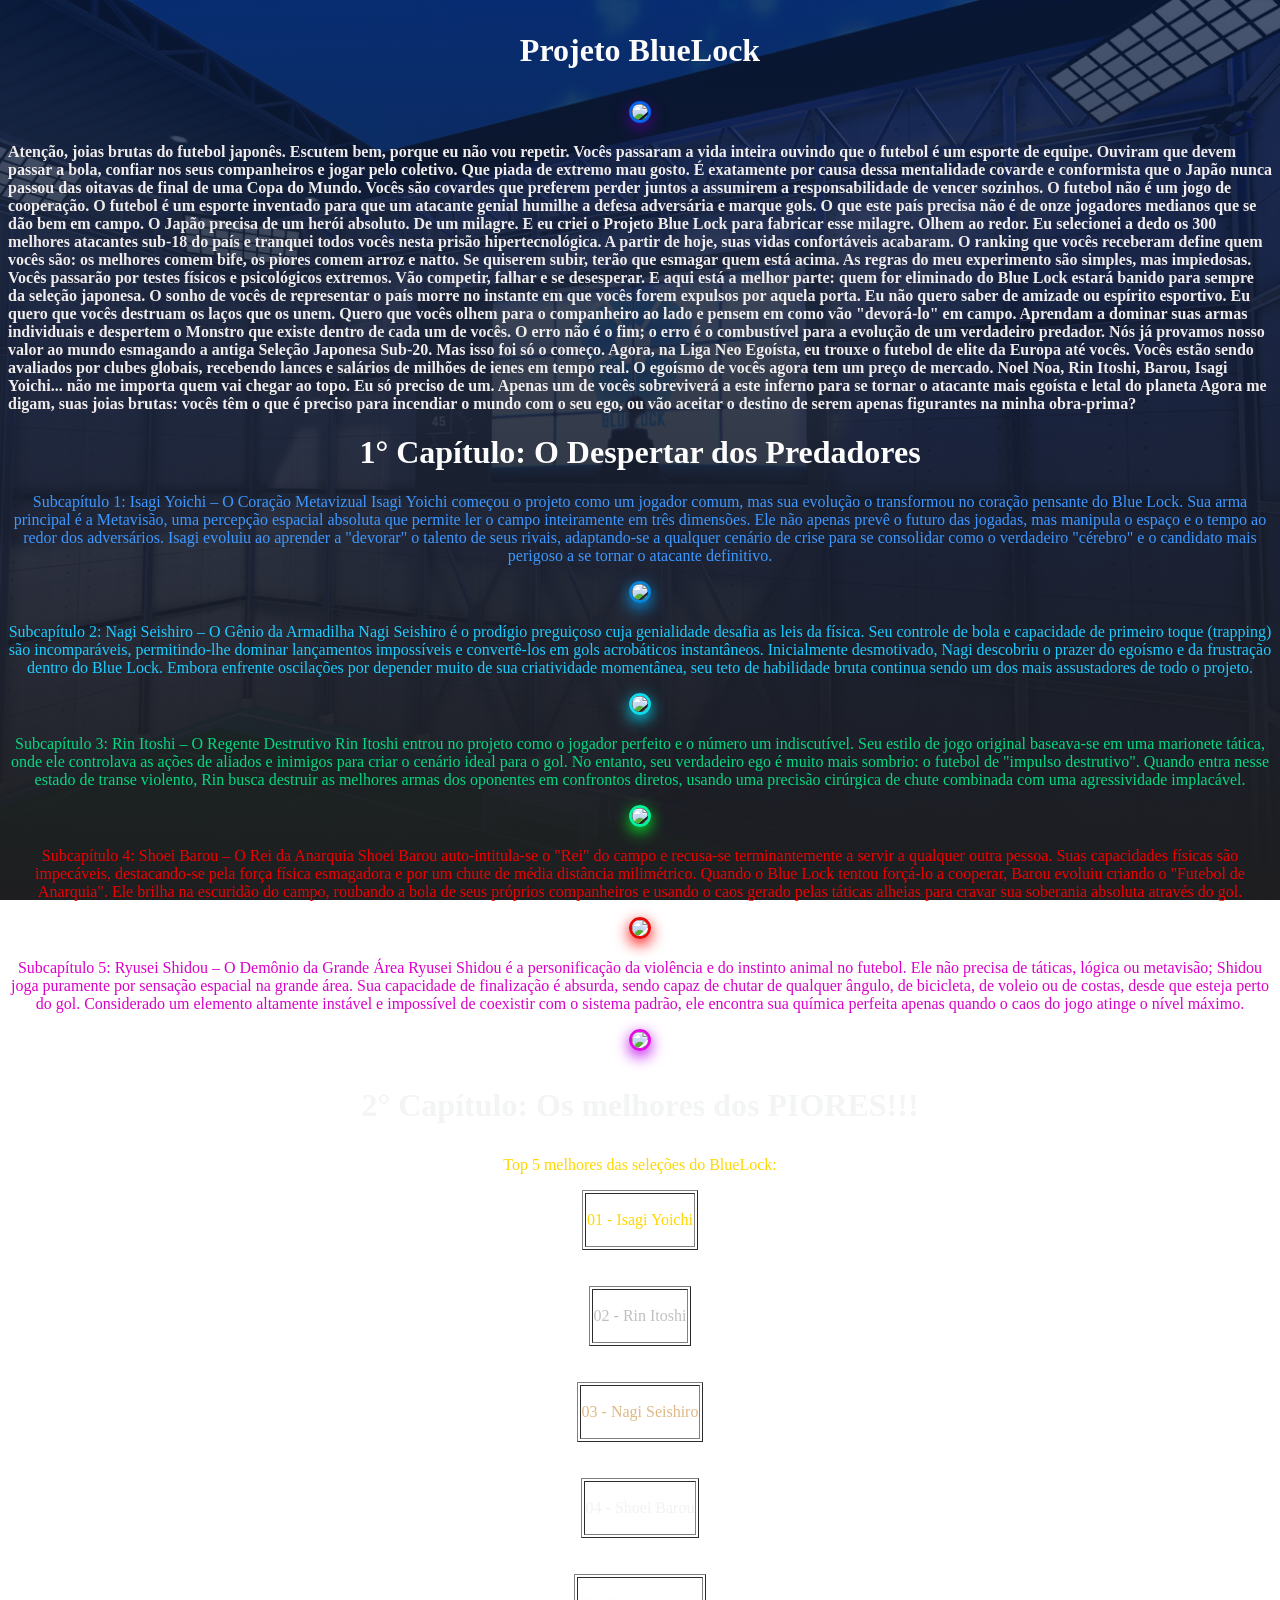
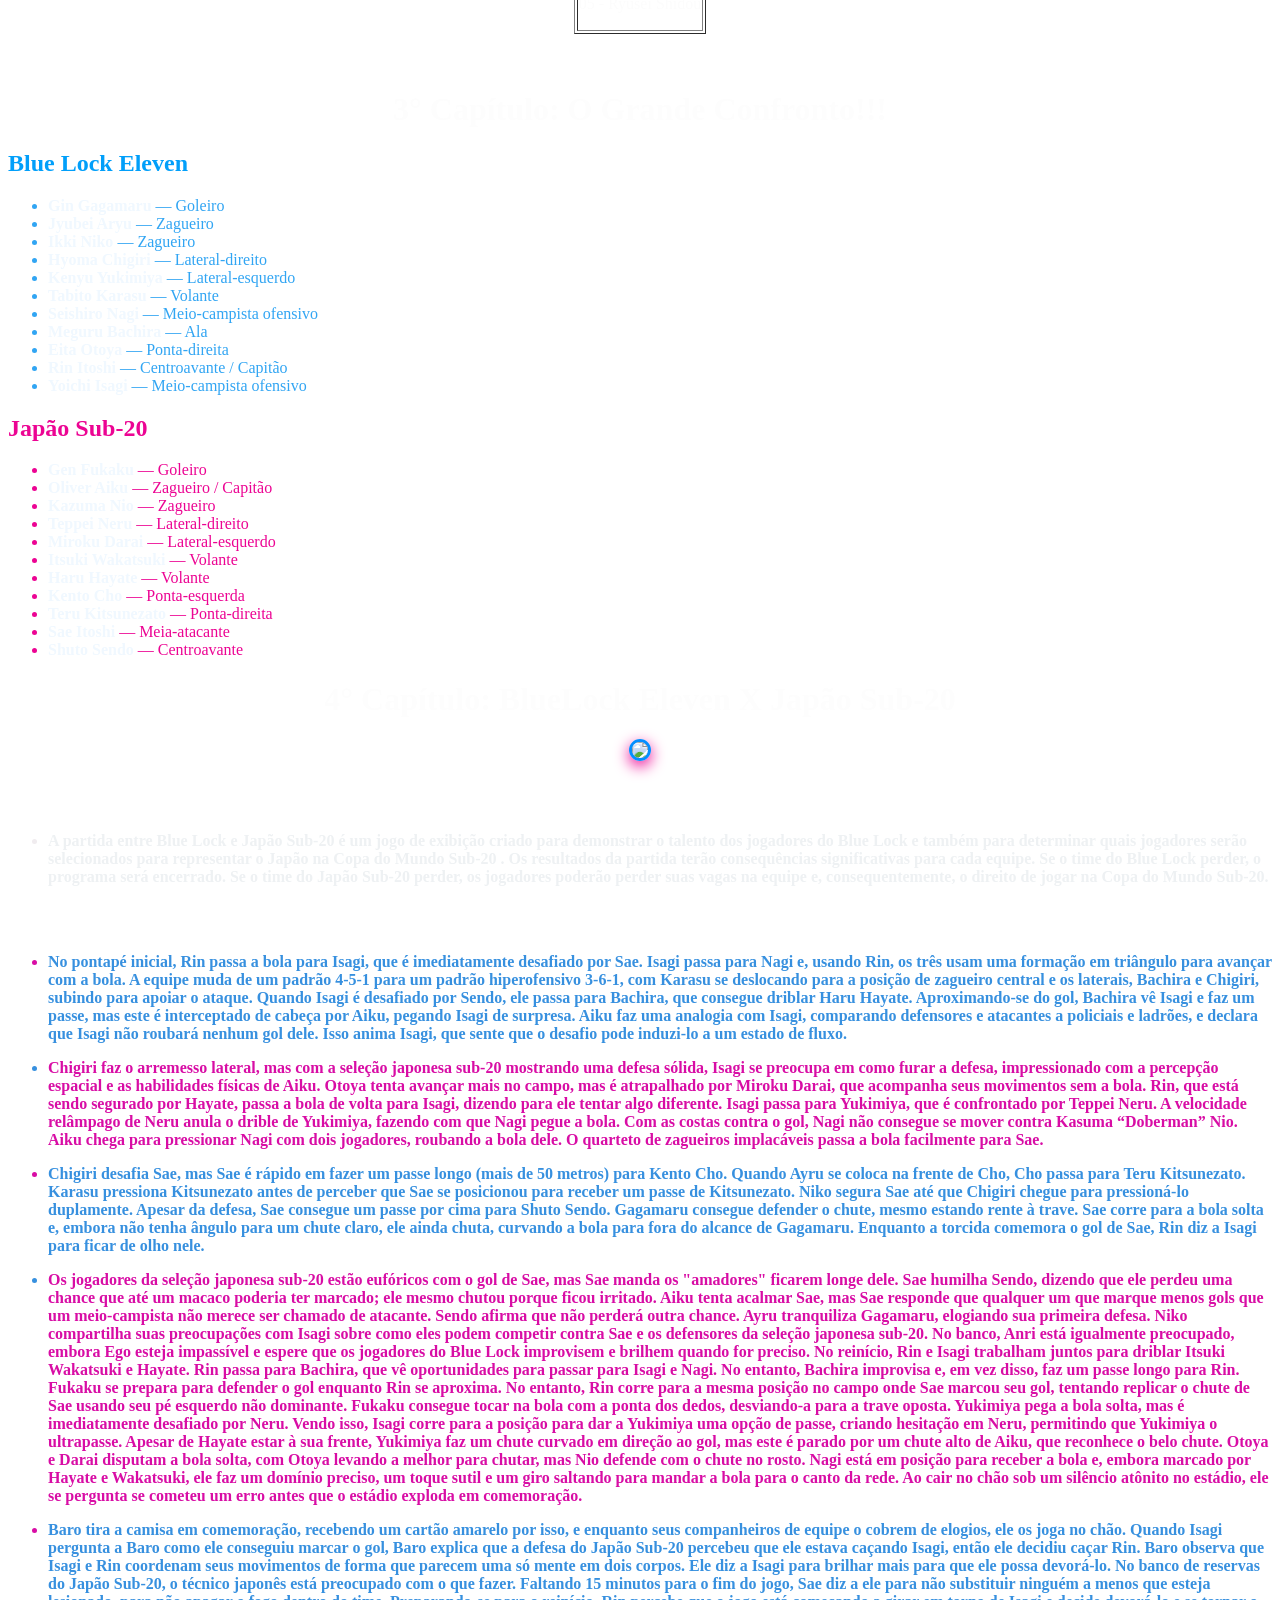
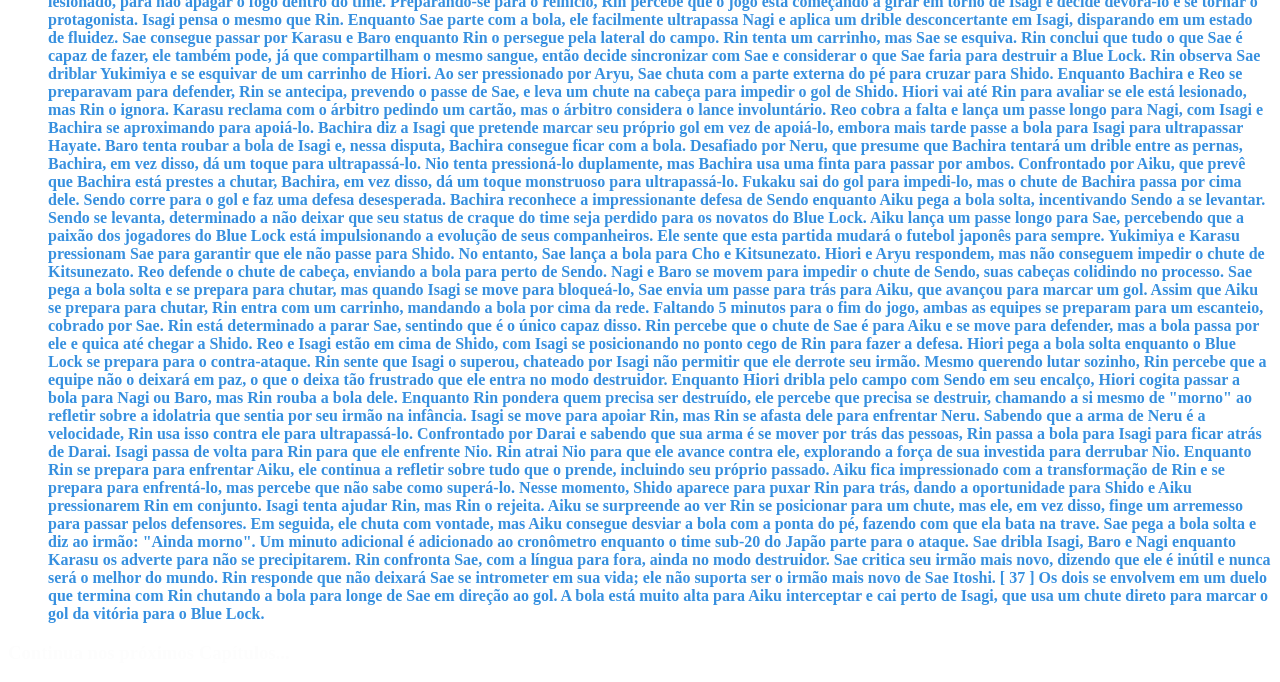
==== dnv/cap1.html @ 69945e7f "atividade2" ====
<!DOCTYPE html>
<html>
<head>
    
<link rel="stylesheet" href="style.css">
<title>BlueLock Team</title>

</head>
<body style="background: url(blue: .jpg;;);">
<center>
   <tr>  
   <h1><p style="color: rgb(252, 252, 252);">Projeto BlueLock </p></h1>
     </td></tr>

</center>

<center>
<img src="C:\Users\Aluno\Downloads\ego23.jpg" style="width: 30%;" class="fotoEGO" >

</center>


<p style="color: rgb(240, 236, 236);">
    <strong>Atenção, joias brutas do futebol japonês. Escutem bem, porque eu não vou repetir.
Vocês passaram a vida inteira ouvindo que o futebol é um esporte de equipe. 
Ouviram que devem passar a bola, confiar nos seus companheiros e jogar pelo coletivo.
 Que piada de extremo mau gosto. É exatamente por causa dessa mentalidade covarde e
  conformista que o Japão nunca passou das oitavas de final de uma Copa do Mundo. 
  Vocês são covardes que preferem perder juntos a assumirem a responsabilidade de vencer sozinhos.
O futebol não é um jogo de cooperação. O futebol é um esporte inventado para que
 um atacante genial humilhe a defesa adversária e marque gols. O que este país 
 precisa não é de onze jogadores medianos que se dão bem em campo. O Japão precisa 
 de um herói absoluto. De um milagre. E eu criei o Projeto Blue Lock para fabricar esse milagre.
Olhem ao redor. Eu selecionei a dedo os 300 melhores atacantes sub-18 do país e 
tranquei todos vocês nesta prisão hipertecnológica. A partir de hoje, suas vidas 
confortáveis acabaram. O ranking que vocês receberam define quem vocês são: os 
melhores comem bife, os piores comem arroz e natto. Se quiserem subir, terão que esmagar 
quem está acima. As regras do meu experimento são simples, mas impiedosas. Vocês passarão por testes
 físicos e psicológicos extremos. Vão competir, falhar e se desesperar. E aqui está 
 a melhor parte: quem for eliminado do Blue Lock estará banido para sempre da seleção
 japonesa. O sonho de vocês de representar o país morre no instante em que vocês forem expulsos por aquela porta.
Eu não quero saber de amizade ou espírito esportivo. Eu quero que vocês destruam os 
laços que os unem. Quero que vocês olhem para o companheiro ao lado e pensem em como
 vão "devorá-lo" em campo. Aprendam a dominar suas armas individuais e despertem o 
 Monstro que existe dentro de cada um de vocês. O erro não é o fim; o erro é o combustível 
 para a evolução de um verdadeiro predador.
Nós já provamos nosso valor ao mundo esmagando a antiga Seleção Japonesa Sub-20. Mas
 isso foi só o começo. Agora, na Liga Neo Egoísta, eu trouxe o futebol de elite da 
 Europa até vocês. Vocês estão sendo avaliados por clubes globais, recebendo lances 
 e salários de milhões de ienes em tempo real. O egoísmo de vocês agora tem um preço de mercado.
Noel Noa, Rin Itoshi, Barou, Isagi Yoichi... não me importa quem vai chegar ao topo.
 Eu só preciso de um. Apenas um de vocês sobreviverá a este inferno para se tornar o 
 atacante mais egoísta e letal do planeta Agora me digam, suas joias brutas: vocês têm o
  que é preciso para incendiar o mundo com o seu ego, ou vão aceitar o destino de serem 
  apenas figurantes na minha obra-prima?
</strong>
 

<center>
<tr>  
   <h1><strong style="color: rgb(253, 253, 253);">1° Capítulo: O Despertar dos Predadores</strong></h1>
     </td></tr>

<p style="color: rgb(62, 152, 255);">
Subcapítulo 1: Isagi Yoichi – O Coração Metavizual


    Isagi Yoichi começou o projeto como um jogador comum, mas sua evolução o transformou no coração pensante do Blue Lock. Sua arma principal é a Metavisão, uma percepção espacial absoluta que permite ler o campo inteiramente em três dimensões. Ele não apenas prevê o futuro das jogadas, mas manipula o espaço e o tempo ao redor dos adversários. Isagi evoluiu ao aprender a "devorar" o talento de seus rivais, adaptando-se a qualquer cenário de crise para se consolidar como o verdadeiro "cérebro" e o candidato mais perigoso a se tornar o atacante definitivo.
</p>

<img src="C:\Users\Aluno\Downloads\isagi.jpg" style="width: 15%;" class="fotoB" >



<p style="color: rgb(30, 203, 255);">Subcapítulo 2: Nagi Seishiro – O Gênio da Armadilha

Nagi Seishiro é o prodígio preguiçoso cuja genialidade desafia as leis da física. Seu controle de bola e capacidade de primeiro toque (trapping) são incomparáveis, permitindo-lhe dominar lançamentos impossíveis e convertê-los em gols acrobáticos instantâneos. Inicialmente desmotivado, Nagi descobriu o prazer do egoísmo e da frustração dentro do Blue Lock. Embora enfrente oscilações por depender muito de sua criatividade momentânea, seu teto de habilidade bruta continua sendo um dos mais assustadores de todo o projeto.
</p>

<img src="C:\Users\Aluno\Downloads\nagi.jpg" style="width: 15%;" class="fotoA" >



<p style="color: rgb(7, 216, 129);">Subcapítulo 3: Rin Itoshi – O Regente Destrutivo

Rin Itoshi entrou no projeto como o jogador perfeito e o número um indiscutível. Seu estilo de jogo original baseava-se em uma marionete tática, onde ele controlava as ações de aliados e inimigos para criar o cenário ideal para o gol. No entanto, seu verdadeiro ego é muito mais sombrio: o futebol de "impulso destrutivo". Quando entra nesse estado de transe violento, Rin busca destruir as melhores armas dos oponentes em confrontos diretos, usando uma precisão cirúrgica de chute combinada com uma agressividade implacável.
</p>
<img src="C:\Users\Aluno\Downloads\rin.jpg" style="width: 15%;" class="fotoC" >



<p style="color: rgb(238, 0, 0);">Subcapítulo 4: Shoei Barou – O Rei da Anarquia

Shoei Barou auto-intitula-se o "Rei" do campo e recusa-se terminantemente a servir a qualquer outra pessoa. Suas capacidades físicas são impecáveis, destacando-se pela força física esmagadora e por um chute de média distância milimétrico. Quando o Blue Lock tentou forçá-lo a cooperar, Barou evoluiu criando o "Futebol de Anarquia". Ele brilha na escuridão do campo, roubando a bola de seus próprios companheiros e usando o caos gerado pelas táticas alheias para cravar sua soberania absoluta através do gol.
</p>
<img src="C:\Users\Aluno\Downloads\barou.jpg" style="width: 15%;" class="fotoD" >



<p style="color: rgb(218, 2, 200);">Subcapítulo 5: Ryusei Shidou – O Demônio da Grande Área

Ryusei Shidou é a personificação da violência e do instinto animal no futebol. Ele não precisa de táticas, lógica ou metavisão; Shidou joga puramente por sensação espacial na grande área. Sua capacidade de finalização é absurda, sendo capaz de chutar de qualquer ângulo, de bicicleta, de voleio ou de costas, desde que esteja perto do gol. Considerado um elemento altamente instável e impossível de coexistir com o sistema padrão, ele encontra sua química perfeita apenas quando o caos do jogo atinge o nível máximo.
</p>
<img src="C:\Users\Aluno\Downloads\shidou.jpg" style="width: 15%;" class="fotoE">

</center>
<center>
    <tr>  
   <h1><p style="color: rgb(242, 245, 244);">2° Capítulo: Os melhores dos PIORES!!! </p></h1>
     </td></tr>
</center>
<center>
<p style="color: gold;">Top 5 melhores das seleções do BlueLock: </p>

<table border="1">
    <tr> 
    <td><label><p style="color: gold;"> 01 - Isagi Yoichi</p> </label>
    </table>

<br><br>

    <table border="1">
     <tr> 
    <td><label> <p style="color: silver;">02 - Rin Itoshi</p> </label>
    </table>

<br><br>

    <table border="1">
    <tr> 
    <td><label>  <p style="color: burlywood;">03 - Nagi Seishiro </p> </label>
    </table>

<br><br>

    <table border="1"> 
    <tr> 
    <td><label> <p style="color: rgb(243, 241, 243);">04 - Shoei Barou </p></label>
    </table>

<br><br>

    <table border="1"> 
     <tr> 
    <td><label><p style="color: rgb(252, 252, 252);"> 05 - Ryusei Shidou </p></label>
    </table>

    <br><br>

</center>



<center>
<tr>  
   <h1><strong style="color: rgb(253, 253, 253);">3° Capítulo: O Grande Confronto!!!</strong></h1>
     </tr>
</center>





<section class="escalacao">

    <h2 style="color: rgb(1, 159, 250);"> Blue Lock Eleven</h2 style>

    <ul>
         <li style="color: rgb(49, 165, 243);"><strong style="color: aliceblue;">Gin Gagamaru</strong> — Goleiro</li>
         <li style="color: rgb(49, 165, 243);"><strong style="color: aliceblue;">Jyubei Aryu</strong> — Zagueiro</li>
         <li style="color: rgb(49, 165, 243);"><strong style="color: aliceblue;">Ikki Niko</strong> — Zagueiro</li>
         <li style="color: rgb(49, 165, 243);"><strong style="color: aliceblue;">Hyoma Chigiri</strong> — Lateral-direito</li>
         <li style="color: rgb(49, 165, 243);"><strong style="color: aliceblue;">Kenyu Yukimiya</strong> — Lateral-esquerdo</li>
         <li style="color: rgb(49, 165, 243);"><strong style="color: aliceblue;">Tabito Karasu</strong> — Volante</li>
         <li style="color: rgb(49, 165, 243);"><strong style="color: aliceblue;">Seishiro Nagi</strong> — Meio-campista ofensivo</li>
         <li style="color: rgb(49, 165, 243);"><strong style="color: aliceblue;">Meguru Bachira</strong> — Ala</li>
         <li style="color: rgb(49, 165, 243);"><strong style="color: aliceblue;">Eita Otoya</strong> — Ponta-direita</li>
         <li style="color: rgb(49, 165, 243);"><strong style="color: aliceblue;">Rin Itoshi</strong> — Centroavante / Capitão</li>
         <li style="color: rgb(49, 165, 243);"><strong style="color: aliceblue;">Yoichi Isagi</strong> — Meio-campista ofensivo</li>
    </ul>


    <h2 style="color: rgb(236, 4, 147);"> Japão Sub-20</h2 style>

    <ul>
        <li style="color: rgb(236, 4, 147);"><strong style="color: aliceblue;">Gen Fukaku</strong> — Goleiro</li>
        <li style="color: rgb(236, 4, 147);"><strong style="color: aliceblue;">Oliver Aiku</strong> — Zagueiro / Capitão</li>
        <li style="color: rgb(236, 4, 147);"><strong style="color: aliceblue;">Kazuma Nio</strong> — Zagueiro</li>
        <li style="color: rgb(236, 4, 147);"><strong style="color: aliceblue;">Teppei Neru</strong> — Lateral-direito</li>
        <li style="color: rgb(236, 4, 147);"><strong style="color: aliceblue;">Miroku Darai</strong> — Lateral-esquerdo</li>
        <li style="color: rgb(236, 4, 147);"><strong style="color: aliceblue;">Itsuki Wakatsuki</strong> — Volante</li>
        <li style="color: rgb(236, 4, 147);"><strong style="color: aliceblue;">Haru Hayate</strong> — Volante</li>
        <li style="color: rgb(236, 4, 147);"><strong style="color: aliceblue;">Kento Cho</strong> — Ponta-esquerda</li>
        <li style="color: rgb(236, 4, 147);"><strong style="color: aliceblue;">Teru Kitsunezato</strong> — Ponta-direita</li>
        <li style="color: rgb(236, 4, 147);"><strong style="color: aliceblue;">Sae Itoshi</strong> — Meia-atacante</li>
        <li style="color: rgb(236, 4, 147);"><strong style="color: aliceblue;">Shuto Sendo</strong> — Centroavante</li>
    </ul>

</section>
<center>
    
<tr>  
   <h1><strong style="color: rgb(253, 253, 253);">4° Capítulo: BlueLock Eleven X Japão Sub-20</strong></h1>
     </td></tr>
</center>
<center>
<img src="C:\Users\Aluno\Downloads\XXX.jpg" style="width: 30%;" class="fotoSub">
</center>

<h2 style="color: rgb(255, 255, 255);"> Teste de Marionetes:</h2 style>

<section class="escalacao">

    
    <ul>
         <li style="color: rgb(240, 236, 239);"><strong style="color: rgb(238, 241, 243);">A partida entre Blue Lock e Japão Sub-20 é um jogo de exibição criado
    para demonstrar o talento dos jogadores do Blue Lock e também para 
    determinar quais jogadores serão selecionados para representar o Japão
    na Copa do Mundo Sub-20 . Os resultados da partida terão consequências
    significativas para cada equipe. Se o time do Blue Lock perder, o
    programa será encerrado. Se o time do Japão Sub-20 perder, os jogadores
    poderão perder suas vagas na equipe e, consequentemente, o direito de
    jogar na Copa do Mundo Sub-20.</strong> </ul>

<h2 style="color: rgb(255, 255, 255);"> Sinopse da partida:</h2 style>
    <section class="escalacao">

    
    <ul>
         <li style="color: rgb(216, 13, 165);"><strong style="color: rgb(55, 144, 223);">No pontapé inicial, Rin passa a bola para Isagi,
 que é imediatamente desafiado por Sae. Isagi passa para Nagi e, usando Rin, os três usam uma formação em triângulo para avançar
    com a bola. A equipe muda de um padrão 4-5-1 para um padrão hiperofensivo 3-6-1, com Karasu se deslocando para a posição de
    zagueiro central e os laterais, Bachira e Chigiri, subindo para apoiar o ataque. Quando Isagi é desafiado por Sendo,
    ele passa para Bachira, que consegue driblar Haru Hayate. Aproximando-se do gol, Bachira vê Isagi e faz um passe,
    mas este é interceptado de cabeça por Aiku, pegando Isagi de surpresa. Aiku faz uma analogia com Isagi, 
    comparando defensores e atacantes a policiais e ladrões, e declara que Isagi não roubará nenhum gol dele. 
    Isso anima Isagi, que sente que o desafio pode induzi-lo a um estado de fluxo.</strong> </ul>

<ul>
         <li style="color: rgb(55, 144, 223);"><strong style="color: rgb(216, 13, 165);">Chigiri faz o arremesso lateral, mas com a seleção
    japonesa sub-20 mostrando uma defesa sólida, Isagi se preocupa em como furar a defesa, impressionado com a percepção espacial
    e as habilidades físicas de Aiku. Otoya tenta avançar mais no campo, mas é atrapalhado por Miroku Darai, que acompanha 
    seus movimentos sem a bola. Rin, que está sendo segurado por Hayate, passa a bola de volta para Isagi, dizendo para
    ele tentar algo diferente. Isagi passa para Yukimiya, que é confrontado por Teppei Neru. A velocidade relâmpago 
    de Neru anula o drible de Yukimiya, fazendo com que Nagi pegue a bola. Com as costas contra o gol, Nagi não 
    consegue se mover contra Kasuma “Doberman” Nio. Aiku chega para pressionar Nagi com dois jogadores, roubando
    a bola dele. O quarteto de zagueiros implacáveis ​​passa a bola facilmente para Sae.</strong> </ul>

<ul>
         <li style="color: rgb(216, 13, 165);"><strong style="color: rgb(55, 144, 223);">Chigiri desafia Sae, mas Sae é rápido em fazer um
passe longo (mais de 50 metros) para Kento Cho. Quando Ayru se coloca na frente de Cho, Cho passa para Teru Kitsunezato.
Karasu pressiona Kitsunezato antes de perceber que Sae se posicionou para receber um passe de Kitsunezato. Niko segura 
Sae até que Chigiri chegue para pressioná-lo duplamente. Apesar da defesa, Sae consegue um passe por cima para Shuto Sendo.
Gagamaru consegue defender o chute, mesmo estando rente à trave. Sae corre para a bola solta e, embora não tenha ângulo
para um chute claro, ele ainda chuta, curvando a bola para fora do alcance de Gagamaru. Enquanto a torcida comemora o
gol de Sae, Rin diz a Isagi para ficar de olho nele.
</strong> </ul>

<ul>
         <li style="color: rgb(55, 144, 223);"><strong style="color: rgb(216, 13, 165);">Os jogadores da seleção japonesa sub-20 estão
eufóricos com o gol de Sae, mas Sae manda os "amadores" ficarem longe dele. Sae humilha Sendo, dizendo que ele perdeu
uma chance que até um macaco poderia ter marcado; ele mesmo chutou porque ficou irritado. Aiku tenta acalmar Sae, mas 
Sae responde que qualquer um que marque menos gols que um meio-campista não merece ser chamado de atacante. Sendo 
afirma que não perderá outra chance. Ayru tranquiliza Gagamaru, elogiando sua primeira defesa. Niko compartilha 
suas preocupações com Isagi sobre como eles podem competir contra Sae e os defensores da seleção japonesa sub-20.
No banco, Anri está igualmente preocupado, embora Ego esteja impassível e espere que os jogadores do Blue Lock 
improvisem e brilhem quando for preciso. No reinício, Rin e Isagi trabalham juntos para driblar Itsuki Wakatsuki
e Hayate. Rin passa para Bachira, que vê oportunidades para passar para Isagi e Nagi. No entanto, Bachira 
improvisa e, em vez disso, faz um passe longo para Rin. Fukaku se prepara para defender o gol enquanto Rin
se aproxima. No entanto, Rin corre para a mesma posição no campo onde Sae marcou seu gol, tentando replicar
o chute de Sae usando seu pé esquerdo não dominante. Fukaku consegue tocar na bola com a ponta dos dedos,
desviando-a para a trave oposta. Yukimiya pega a bola solta, mas é imediatamente desafiado por Neru.
Vendo isso, Isagi corre para a posição para dar a Yukimiya uma opção de passe, criando hesitação em Neru,
permitindo que Yukimiya o ultrapasse. Apesar de Hayate estar à sua frente, Yukimiya faz um chute curvado 
em direção ao gol, mas este é parado por um chute alto de Aiku, que reconhece o belo chute. Otoya e Darai
disputam a bola solta, com Otoya levando a melhor para chutar, mas Nio defende com o chute no rosto. Nagi 
está em posição para receber a bola e, embora marcado por Hayate e Wakatsuki, ele faz um domínio preciso,
um toque sutil e um giro saltando para mandar a bola para o canto da rede. Ao cair no chão sob um silêncio
atônito no estádio, ele se pergunta se cometeu um erro antes que o estádio exploda em comemoração. 
</strong> </ul>

<ul>
         <li style="color: rgb(216, 13, 165);"><strong style="color: rgb(55, 144, 223);">Baro tira a camisa em comemoração,
recebendo um cartão amarelo por isso, e enquanto seus companheiros de equipe o cobrem de elogios, ele os joga no chão.
Quando Isagi pergunta a Baro como ele conseguiu marcar o gol, Baro explica que a defesa do Japão Sub-20 percebeu que 
ele estava caçando Isagi, então ele decidiu caçar Rin. Baro observa que Isagi e Rin coordenam seus movimentos de 
forma que parecem uma só mente em dois corpos. Ele diz a Isagi para brilhar mais para que ele possa devorá-lo.
No banco de reservas do Japão Sub-20, o técnico japonês está preocupado com o que fazer. Faltando 15 minutos 
para o fim do jogo, Sae diz a ele para não substituir ninguém a menos que esteja lesionado, para não apagar
o fogo dentro do time. Preparando-se para o reinício, Rin percebe que o jogo está começando a girar em torno
de Isagi e decide devorá-lo e se tornar o protagonista. Isagi pensa o mesmo que Rin. Enquanto Sae parte com
a bola, ele facilmente ultrapassa Nagi e aplica um drible desconcertante em Isagi, disparando em um estado
de fluidez. Sae consegue passar por Karasu e Baro enquanto Rin o persegue pela lateral do campo. Rin tenta
um carrinho, mas Sae se esquiva. Rin conclui que tudo o que Sae é capaz de fazer, ele também pode, já que
compartilham o mesmo sangue, então decide sincronizar com Sae e considerar o que Sae faria para destruir
a Blue Lock. Rin observa Sae driblar Yukimiya e se esquivar de um carrinho de Hiori. Ao ser pressionado por
Aryu, Sae chuta com a parte externa do pé para cruzar para Shido. Enquanto Bachira e Reo se preparavam para
defender, Rin se antecipa, prevendo o passe de Sae, e leva um chute na cabeça para impedir o gol de Shido.
Hiori vai até Rin para avaliar se ele está lesionado, mas Rin o ignora. Karasu reclama com o árbitro pedindo
um cartão, mas o árbitro considera o lance involuntário. Reo cobra a falta e lança um passe longo para Nagi,
com Isagi e Bachira se aproximando para apoiá-lo. Bachira diz a Isagi que pretende marcar seu próprio gol em 
vez de apoiá-lo, embora mais tarde passe a bola para Isagi para ultrapassar Hayate. Baro tenta roubar a bola
 de Isagi e, nessa disputa, Bachira consegue ficar com a bola. Desafiado por Neru, que presume que Bachira 
tentará um drible entre as pernas, Bachira, em vez disso, dá um toque para ultrapassá-lo. Nio tenta pressioná-lo
 duplamente, mas Bachira usa uma finta para passar por ambos. Confrontado por Aiku, que prevê que Bachira está 
prestes a chutar, Bachira, em vez disso, dá um toque monstruoso para ultrapassá-lo. Fukaku sai do gol para impedi-lo,
mas o chute de Bachira passa por cima dele. Sendo corre para o gol e faz uma defesa desesperada. 
Bachira reconhece a impressionante defesa de Sendo enquanto Aiku pega a bola solta, incentivando Sendo a se levantar. Sendo 
se levanta, determinado a não deixar que seu status de craque do time seja perdido para os novatos do Blue Lock. Aiku lança 
um passe longo para Sae, percebendo que a paixão dos jogadores do Blue Lock está impulsionando a evolução de seus companheiros.
Ele sente que esta partida mudará o futebol japonês para sempre. Yukimiya e Karasu pressionam Sae para garantir que ele não 
passe para Shido. No entanto, Sae lança a bola para Cho e Kitsunezato. Hiori e Aryu respondem, mas não conseguem impedir o
chute de Kitsunezato. Reo defende o chute de cabeça, enviando a bola para perto de Sendo. Nagi e Baro se movem para impedir
o chute de Sendo, suas cabeças colidindo no processo. Sae pega a bola solta e se prepara para chutar, mas quando Isagi se
move para bloqueá-lo, Sae envia um passe para trás para Aiku, que avançou para marcar um gol. Assim que Aiku se prepara 
para chutar, Rin entra com um carrinho, mandando a bola por cima da rede.
Faltando 5 minutos para o fim do jogo, ambas as equipes se preparam para um escanteio, cobrado por Sae. Rin está determinado
a parar Sae, sentindo que é o único capaz disso. Rin percebe que o chute de Sae é para Aiku e se move para defender, mas a
bola passa por ele e quica até chegar a Shido. Reo e Isagi estão em cima de Shido, com Isagi se posicionando no ponto cego 
de Rin para fazer a defesa. Hiori pega a bola solta enquanto o Blue Lock se prepara para o contra-ataque. Rin sente que Isagi
o superou, chateado por Isagi não permitir que ele derrote seu irmão. Mesmo querendo lutar sozinho, Rin percebe que a equipe
não o deixará em paz, o que o deixa tão frustrado que ele entra no modo destruidor.
Enquanto Hiori dribla pelo campo com Sendo em seu encalço, Hiori cogita passar a bola para Nagi ou Baro, mas Rin rouba a bola
dele. Enquanto Rin pondera quem precisa ser destruído, ele percebe que precisa se destruir, chamando a si mesmo de "morno" 
ao refletir sobre a idolatria que sentia por seu irmão na infância. Isagi se move para apoiar Rin, mas Rin se afasta dele 
para enfrentar Neru. Sabendo que a arma de Neru é a velocidade, Rin usa isso contra ele para ultrapassá-lo. Confrontado por
Darai e sabendo que sua arma é se mover por trás das pessoas, Rin passa a bola para Isagi para ficar atrás de Darai. Isagi 
passa de volta para Rin para que ele enfrente Nio. Rin atrai Nio para que ele avance contra ele, explorando a força de sua
investida para derrubar Nio.
Enquanto Rin se prepara para enfrentar Aiku, ele continua a refletir sobre tudo que o prende, incluindo seu próprio passado.
Aiku fica impressionado com a transformação de Rin e se prepara para enfrentá-lo, mas percebe que não sabe como superá-lo. 
Nesse momento, Shido aparece para puxar Rin para trás, dando a oportunidade para Shido e Aiku pressionarem Rin em conjunto. 
Isagi tenta ajudar Rin, mas Rin o rejeita. Aiku se surpreende ao ver Rin se posicionar para um chute, mas ele, em vez disso,
finge um arremesso para passar pelos defensores. Em seguida, ele chuta com vontade, mas Aiku consegue desviar a bola com a
ponta do pé, fazendo com que ela bata na trave. Sae pega a bola solta e diz ao irmão: "Ainda morno".
Um minuto adicional é adicionado ao cronômetro enquanto o time sub-20 do Japão parte para o ataque. Sae dribla Isagi, Baro e 
Nagi enquanto Karasu os adverte para não se precipitarem. Rin confronta Sae, com a língua para fora, ainda no modo destruidor.
Sae critica seu irmão mais novo, dizendo que ele é inútil e nunca será o melhor do mundo. Rin responde que não deixará Sae se
intrometer em sua vida; ele não suporta ser o irmão mais novo de Sae Itoshi. [ 37 ] Os dois se envolvem em um duelo que termina 
com Rin chutando a bola para longe de Sae em direção ao gol. A bola está muito alta para Aiku interceptar e cai perto de Isagi, 
que usa um chute direto para marcar o gol da vitória para o Blue Lock. 
</strong> </ul>


<tr>  
   <h1><strong style="color: rgb(253, 253, 253);">Continua nos próximos Capítulos...  </strong></h1>
     </td></tr>




</body>
---- dnv/style.css ----
body {
        background: 
        linear-gradient(
            rgba(10, 29, 66, 0.75),
            rgb(30, 30, 32)
        ),
        url("bluelock.jpg");
        background-size: cover;
        background-position: center;
        background-repeat: no-repeat;
        background-attachment: fixed;
    }
    .fotoB:hover {
        transform: scale(1.05);
        transition: 0.2s;
    }

    .fotoA:hover {
        transform: scale(1.05);
        transition: 0.2s;
    }
    
    .fotoC:hover {
        transform: scale(1.05);
        transition: 0.2s;
    }

    .fotoD:hover {
        transform: scale(1.05);
        transition: 0.2s;
    }

    .fotoE:hover {
        transform: scale(1.05);
        transition: 0.2s;
    }

    .fotoEGO:hover {
        transform: scale(1.05);
        transition: 0.2s;
    }

.fotoSub:hover {
        transform: scale(1.05);
        transition: 0.2s;
    }

img {
    border: 3px solid rgb(6, 134, 219);
    border-radius: 25px;
    box-shadow: 0 5px 15px rgb(5, 148, 231);
    width: 15%;
}
.fotoA {
     border: 3px solid rgb(13, 220, 235);
    border-radius: 25px;
    box-shadow: 0 5px 15px rgb(1, 209, 236);
    width: 15%;
}

.fotoE {
     border: 3px solid rgb(228, 13, 228);
    border-radius: 25px;
    box-shadow: 0 5px 15px rgb(190, 3, 236);
    width: 15%;
}

.fotoC {
     border: 3px solid rgb(1, 245, 152);
    border-radius: 25px;
    box-shadow: 0 5px 15px rgb(3, 236, 42);
    width: 15%;
}

.fotoD {
     border: 3px solid rgb(230, 9, 9);
    border-radius: 25px;
    box-shadow: 0 5px 15px rgb(250, 1, 1);
    width: 15%;
}

.fotoEGO {
     border: 3px solid rgb(4, 99, 241);
    border-radius: 25px;
    box-shadow: 0 5px 15px rgb(75, 4, 141);
    width: 15%;
}

.fotoSub {
     border: 3px solid rgb(4, 142, 255);
    border-radius: 25px;
    box-shadow: 0 5px 15px rgb(236, 4, 147);
    width: 15%;
}
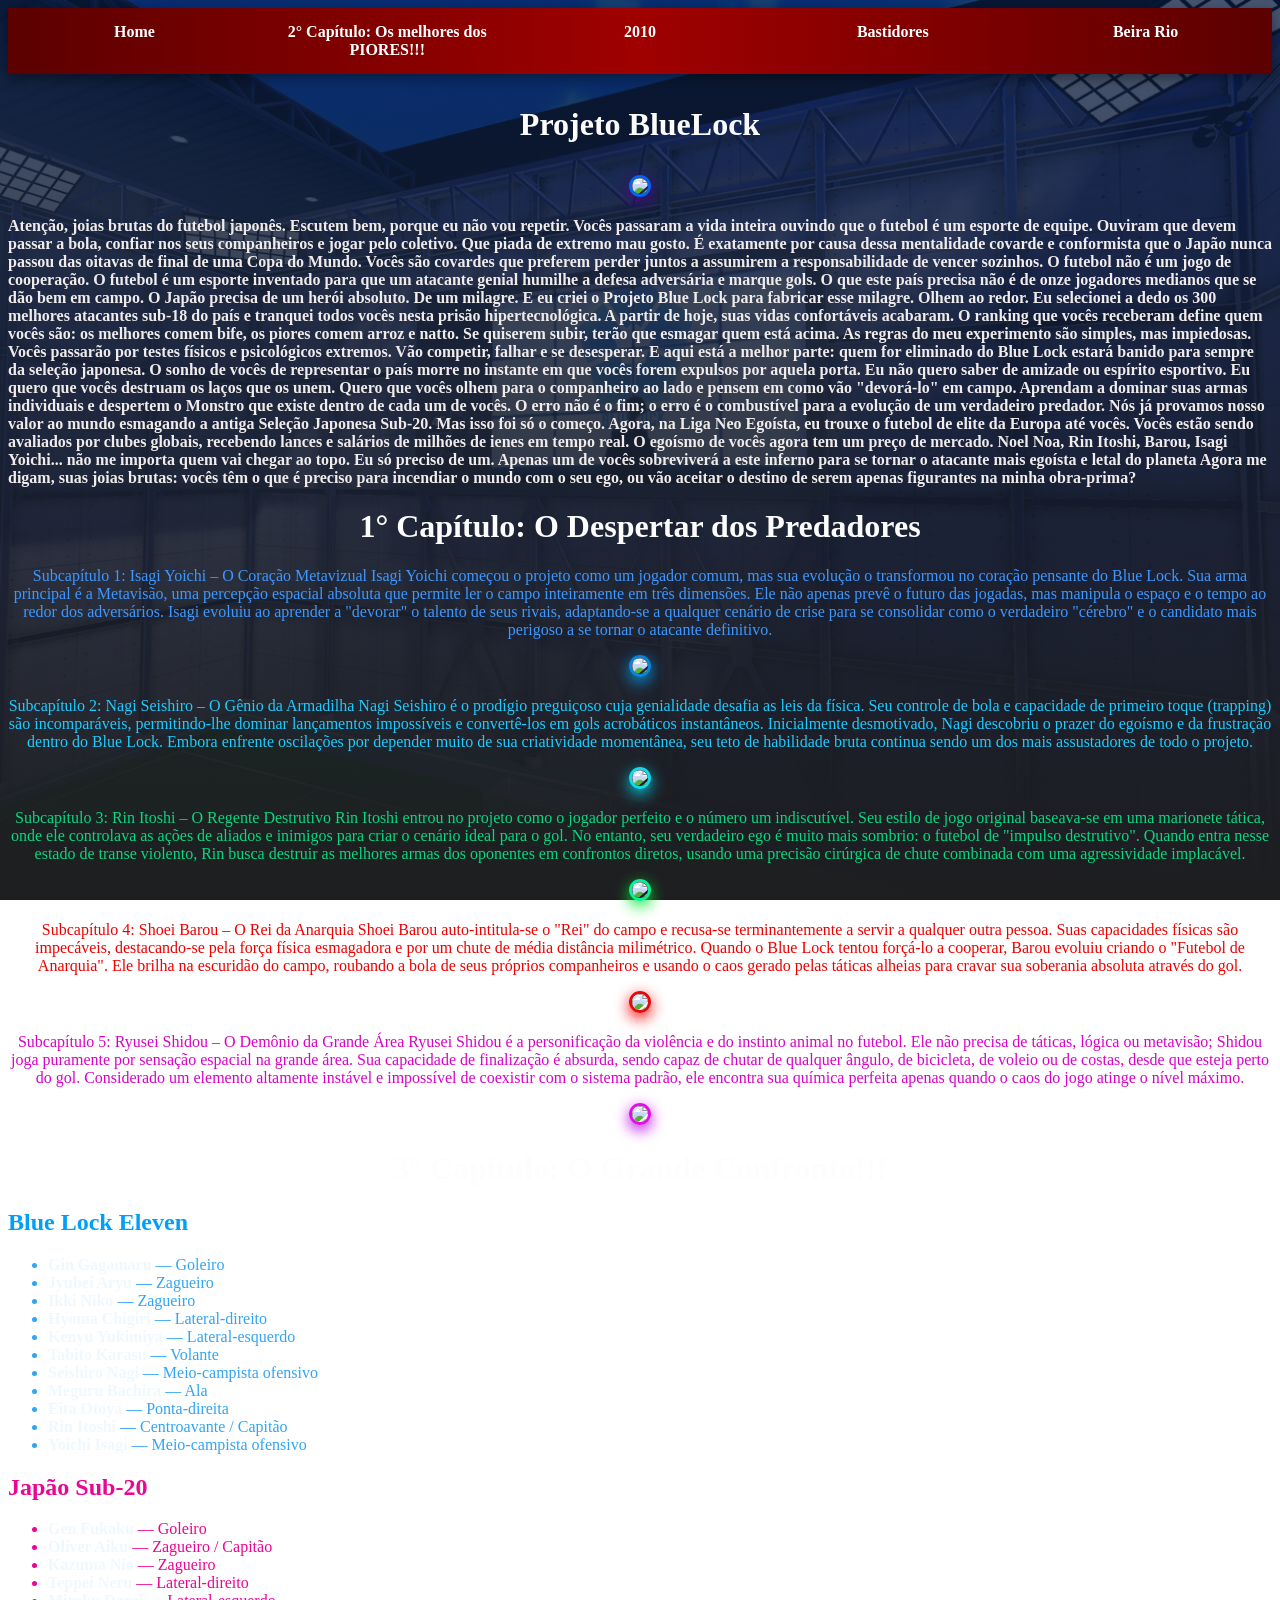
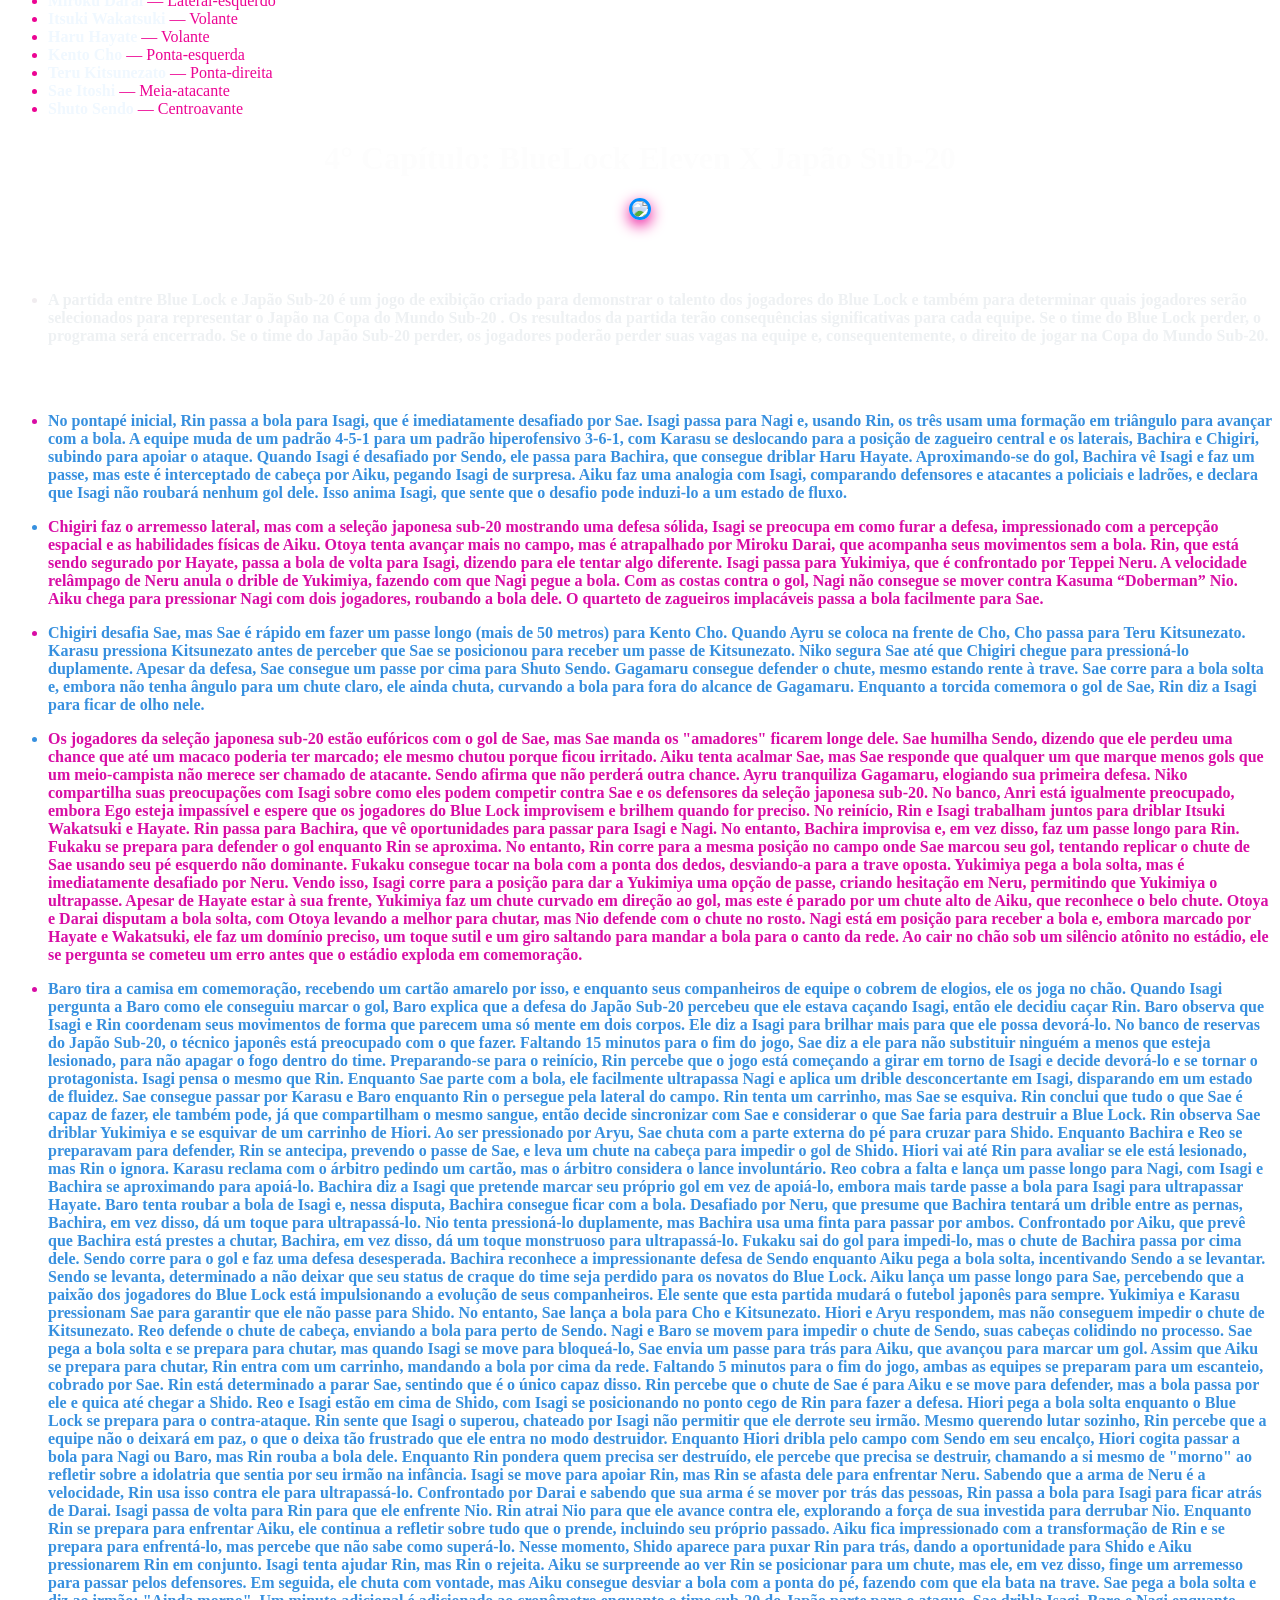
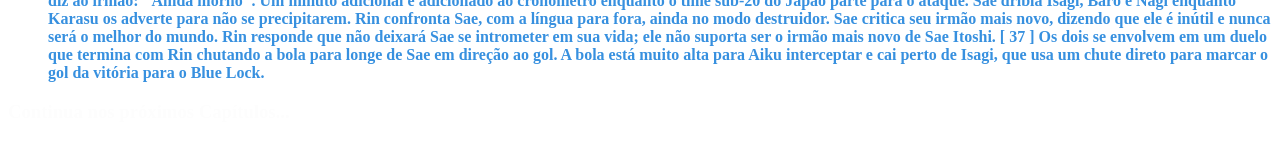
==== commit 58cce5c9: "atualizando arquivos" ====
--- a/dnv/cap1.html
+++ b/dnv/cap1.html
@@ -6,7 +6,16 @@
 <title>BlueLock Team</title>
 
 </head>
-<body style="background: url(blue: .jpg;;);">
+<body style="background: url(blue: ego23.jpg;;);"> 
+   <nav class="navbar"> 
+    <ul style="color: white;"> 
+            <li> <a href="cap1.html">Home</a></li>
+            <li> <a href="cap2.html">2° Capítulo: Os melhores dos PIORES!!!</a></li>
+            <li> <a href="2010.html">2010</a></li>
+            <li> <a href="Bastidores.html">Bastidores</a></li>
+            <li> <a href="Beira.html">Beira Rio</a></li>
+        </ul>
+        </nav>
 <center>
    <tr>  
    <h1><p style="color: rgb(252, 252, 252);">Projeto BlueLock </p></h1>
@@ -104,50 +113,7 @@
 <img src="C:\Users\Aluno\Downloads\shidou.jpg" style="width: 15%;" class="fotoE">
 
 </center>
-<center>
-    <tr>  
-   <h1><p style="color: rgb(242, 245, 244);">2° Capítulo: Os melhores dos PIORES!!! </p></h1>
-     </td></tr>
-</center>
-<center>
-<p style="color: gold;">Top 5 melhores das seleções do BlueLock: </p>
-
-<table border="1">
-    <tr> 
-    <td><label><p style="color: gold;"> 01 - Isagi Yoichi</p> </label>
-    </table>
-
-<br><br>
-
-    <table border="1">
-     <tr> 
-    <td><label> <p style="color: silver;">02 - Rin Itoshi</p> </label>
-    </table>
-
-<br><br>
-
-    <table border="1">
-    <tr> 
-    <td><label>  <p style="color: burlywood;">03 - Nagi Seishiro </p> </label>
-    </table>
-
-<br><br>
-
-    <table border="1"> 
-    <tr> 
-    <td><label> <p style="color: rgb(243, 241, 243);">04 - Shoei Barou </p></label>
-    </table>
-
-<br><br>
-
-    <table border="1"> 
-     <tr> 
-    <td><label><p style="color: rgb(252, 252, 252);"> 05 - Ryusei Shidou </p></label>
-    </table>
-
-    <br><br>
-
-</center>
+
 
 
 
--- a/dnv/style.css
+++ b/dnv/style.css
@@ -91,4 +91,41 @@
     border-radius: 25px;
     box-shadow: 0 5px 15px rgb(236, 4, 147);
     width: 15%;
+}
+
+.navbar ul {
+    list-style: none;
+    margin: 0;
+    padding: 0;
+    display: flex;
+
+    background: linear-gradient(
+        90deg,
+        #5c0000,
+        #a00000,
+        #5c0000
+    );
+
+    box-shadow: 0 4px 12px rgba(0, 0, 0, 0.4);
+}
+.navbar li {
+    width: 25%;
+    text-align: center;
+}
+
+.navbar li a {
+    display: block;
+    padding: 15px 20px;
+    color: white;
+    text-decoration: none;
+    font-weight: bold;
+    transition: 0.2s;
+}
+
+.navbar li a:hover {
+    background-color: #c00000;
+    color: white;
+    font-weight: bold;
+    font-size: 20px;
+    transition: 0.3s;
 }
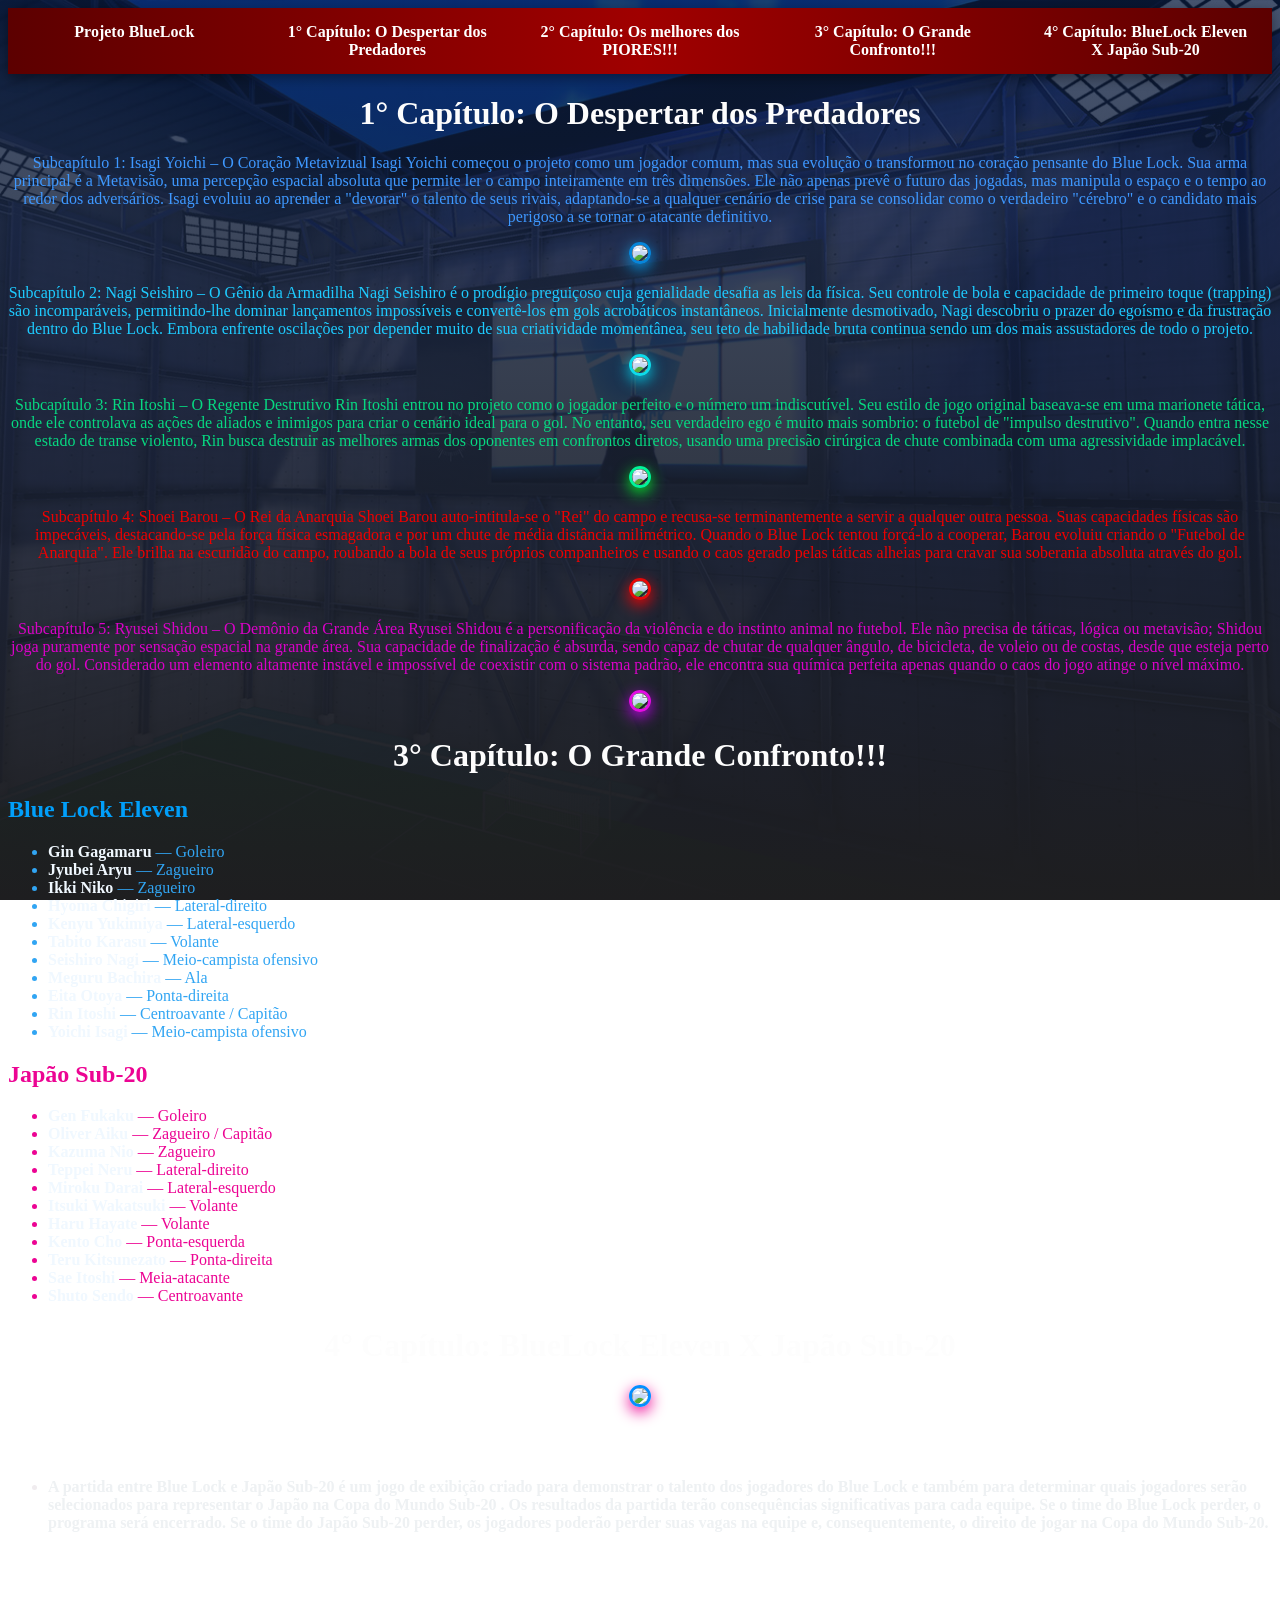
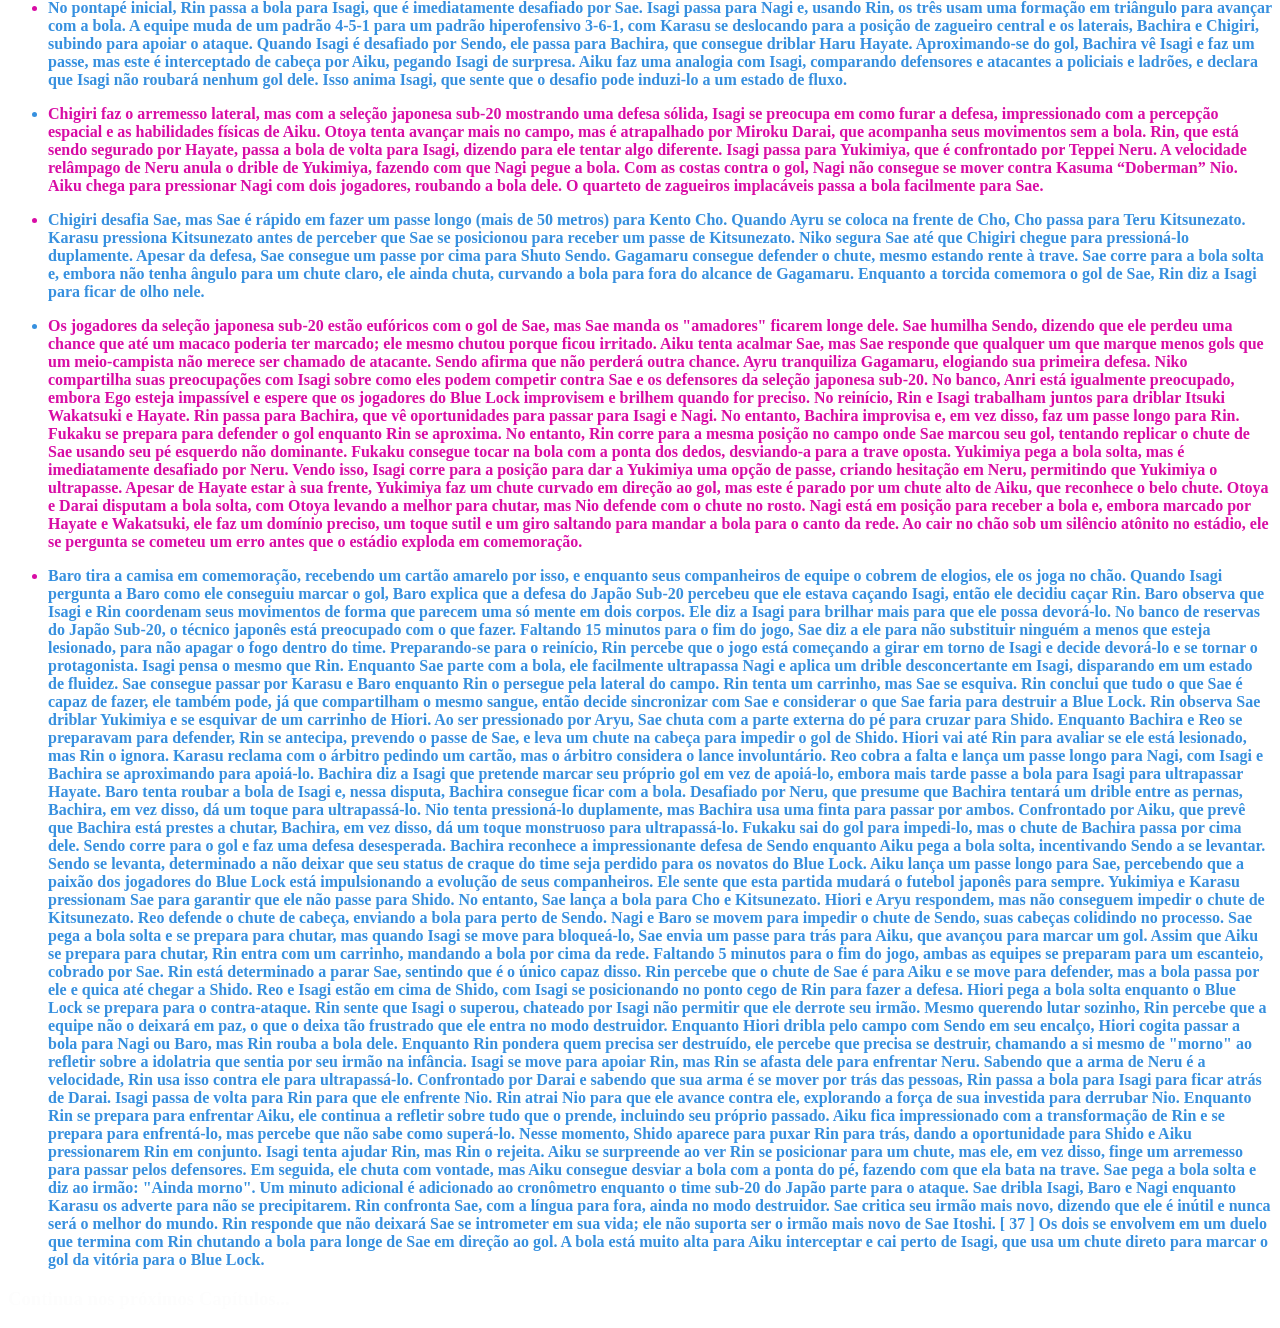
==== commit d38ce3ae: "atualizando arquivos" ====
--- a/dnv/cap1.html
+++ b/dnv/cap1.html
@@ -9,60 +9,14 @@
 <body style="background: url(blue: ego23.jpg;;);"> 
    <nav class="navbar"> 
     <ul style="color: white;"> 
-            <li> <a href="cap1.html">Home</a></li>
+            <li> <a href="proj.html">Projeto BlueLock</a></li>
+            <li> <a href="cap1.html">1° Capítulo: O Despertar dos Predadores</a></li>
             <li> <a href="cap2.html">2° Capítulo: Os melhores dos PIORES!!!</a></li>
-            <li> <a href="2010.html">2010</a></li>
-            <li> <a href="Bastidores.html">Bastidores</a></li>
-            <li> <a href="Beira.html">Beira Rio</a></li>
+            <li> <a href="cap3.html">3° Capítulo: O Grande Confronto!!!</a></li>
+            <li> <a href="cap4.html">4° Capítulo: BlueLock Eleven X Japão Sub-20</a></li>
         </ul>
         </nav>
-<center>
-   <tr>  
-   <h1><p style="color: rgb(252, 252, 252);">Projeto BlueLock </p></h1>
-     </td></tr>
-
-</center>
-
-<center>
-<img src="C:\Users\Aluno\Downloads\ego23.jpg" style="width: 30%;" class="fotoEGO" >
-
-</center>
-
-
-<p style="color: rgb(240, 236, 236);">
-    <strong>Atenção, joias brutas do futebol japonês. Escutem bem, porque eu não vou repetir.
-Vocês passaram a vida inteira ouvindo que o futebol é um esporte de equipe. 
-Ouviram que devem passar a bola, confiar nos seus companheiros e jogar pelo coletivo.
- Que piada de extremo mau gosto. É exatamente por causa dessa mentalidade covarde e
-  conformista que o Japão nunca passou das oitavas de final de uma Copa do Mundo. 
-  Vocês são covardes que preferem perder juntos a assumirem a responsabilidade de vencer sozinhos.
-O futebol não é um jogo de cooperação. O futebol é um esporte inventado para que
- um atacante genial humilhe a defesa adversária e marque gols. O que este país 
- precisa não é de onze jogadores medianos que se dão bem em campo. O Japão precisa 
- de um herói absoluto. De um milagre. E eu criei o Projeto Blue Lock para fabricar esse milagre.
-Olhem ao redor. Eu selecionei a dedo os 300 melhores atacantes sub-18 do país e 
-tranquei todos vocês nesta prisão hipertecnológica. A partir de hoje, suas vidas 
-confortáveis acabaram. O ranking que vocês receberam define quem vocês são: os 
-melhores comem bife, os piores comem arroz e natto. Se quiserem subir, terão que esmagar 
-quem está acima. As regras do meu experimento são simples, mas impiedosas. Vocês passarão por testes
- físicos e psicológicos extremos. Vão competir, falhar e se desesperar. E aqui está 
- a melhor parte: quem for eliminado do Blue Lock estará banido para sempre da seleção
- japonesa. O sonho de vocês de representar o país morre no instante em que vocês forem expulsos por aquela porta.
-Eu não quero saber de amizade ou espírito esportivo. Eu quero que vocês destruam os 
-laços que os unem. Quero que vocês olhem para o companheiro ao lado e pensem em como
- vão "devorá-lo" em campo. Aprendam a dominar suas armas individuais e despertem o 
- Monstro que existe dentro de cada um de vocês. O erro não é o fim; o erro é o combustível 
- para a evolução de um verdadeiro predador.
-Nós já provamos nosso valor ao mundo esmagando a antiga Seleção Japonesa Sub-20. Mas
- isso foi só o começo. Agora, na Liga Neo Egoísta, eu trouxe o futebol de elite da 
- Europa até vocês. Vocês estão sendo avaliados por clubes globais, recebendo lances 
- e salários de milhões de ienes em tempo real. O egoísmo de vocês agora tem um preço de mercado.
-Noel Noa, Rin Itoshi, Barou, Isagi Yoichi... não me importa quem vai chegar ao topo.
- Eu só preciso de um. Apenas um de vocês sobreviverá a este inferno para se tornar o 
- atacante mais egoísta e letal do planeta Agora me digam, suas joias brutas: vocês têm o
-  que é preciso para incendiar o mundo com o seu ego, ou vão aceitar o destino de serem 
-  apenas figurantes na minha obra-prima?
-</strong>
+
  
 
 <center>
--- a/dnv/style.css
+++ b/dnv/style.css
@@ -128,4 +128,8 @@
     font-weight: bold;
     font-size: 20px;
     transition: 0.3s;
+}
+
+.p1 {
+    width: 50%;
 }
